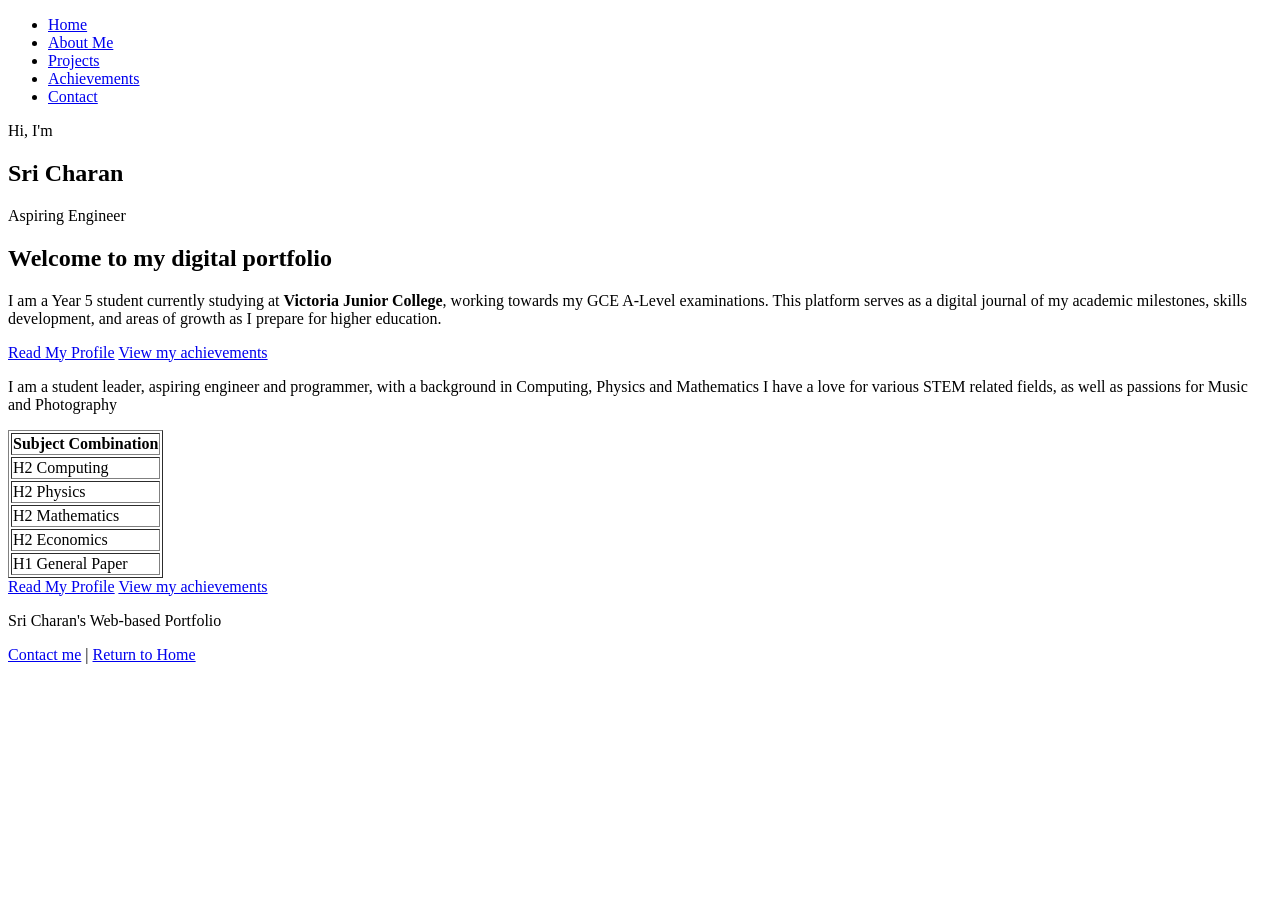
==== index.html @ 10548d21 "Add files via upload" ====
<!DOCTYPE html>
<html lang="en">
<head>
					<meta charset="UTF-8">
					<meta name="viewport" content="width=device-width, initial-scale=1.0">
					<meta name="description" content="Sri Charan's Web-based Portfolio">					
					<title>Sri Portfolio - Home</title>
					<link rel="stylesheet" href="styles/style.css">
</head>

<body>
					<header>
										<nav>
										    <ul>
										        <li><a href="index.html" class="active">Home</a></li>
										        <li><a href="about.html">About Me</a></li>
										        <li><a href="projects.html">Projects</a></li>
										        <li><a href="resume.html">Achievements</a></li>
										        <li><a href="contact.html">Contact</a></li>
										    </ul>
										</nav>
					</header>
					
					<main>
										
   <section id="hero">
       <p class="hero-intro">Hi, I'm</p>
       <h1 class="hero-name">Sri Charan</h1>
       <p class="hero-subtitle">Aspiring Engineer</p>
   </section>
										
										<section id = "home">
															<h1>Welcome to my digital portfolio</h1>
															<p>
            I am a Year 5 student currently studying at <strong>Victoria Junior College</strong>, 
            working towards my GCE A-Level examinations. This platform serves as a digital journal of my 
            academic milestones, skills development, and areas of growth as I prepare for higher education.
        </p>
        <div class="cta-buttons">
            <a href="about.html" class="btn-primary">Read My Profile</a>
            <a href="resume.html" class="btn-secondary">View my achievements</a>
        </div>
										</section>
										
										<section class="home-intro-box">
															
					<p>
										I am a student leader, aspiring engineer and programmer, with a background in Computing, Physics and Mathematics
										I have a love for various STEM related fields, as well as passions for Music and Photography
					</p>
															
										<table border="1">
																				<thead>
																														<tr>
																																								<th>Subject Combination</th>
																														</tr>
																				</thead>
																				<tbody>
																									<tr><td>H2 Computing</td></tr>
																									<tr><td>H2 Physics</td></tr>
																									<tr><td>H2 Mathematics</td></tr>
																									<tr><td>H2 Economics</td></tr>
																									<tr><td>H1 General Paper</td></tr>
																				</tbody>
										</table>
										</section>
										
																				
					

										<div class="cta-buttons">
															<a href="about.html" class="btn-primary">Read My Profile</a>
  								<a href="resume.html" class="btn-secondary">View my achievements</a>
										</div>

										
					</main>
					
					<footer>
  			<p>Sri Charan's Web-based Portfolio</p>
  			<p><a href="contact.html">Contact me</a> <label>|</label> </label><a href="index.html">Return to Home</a></p>
					</footer>
					
					
</body>

</html>
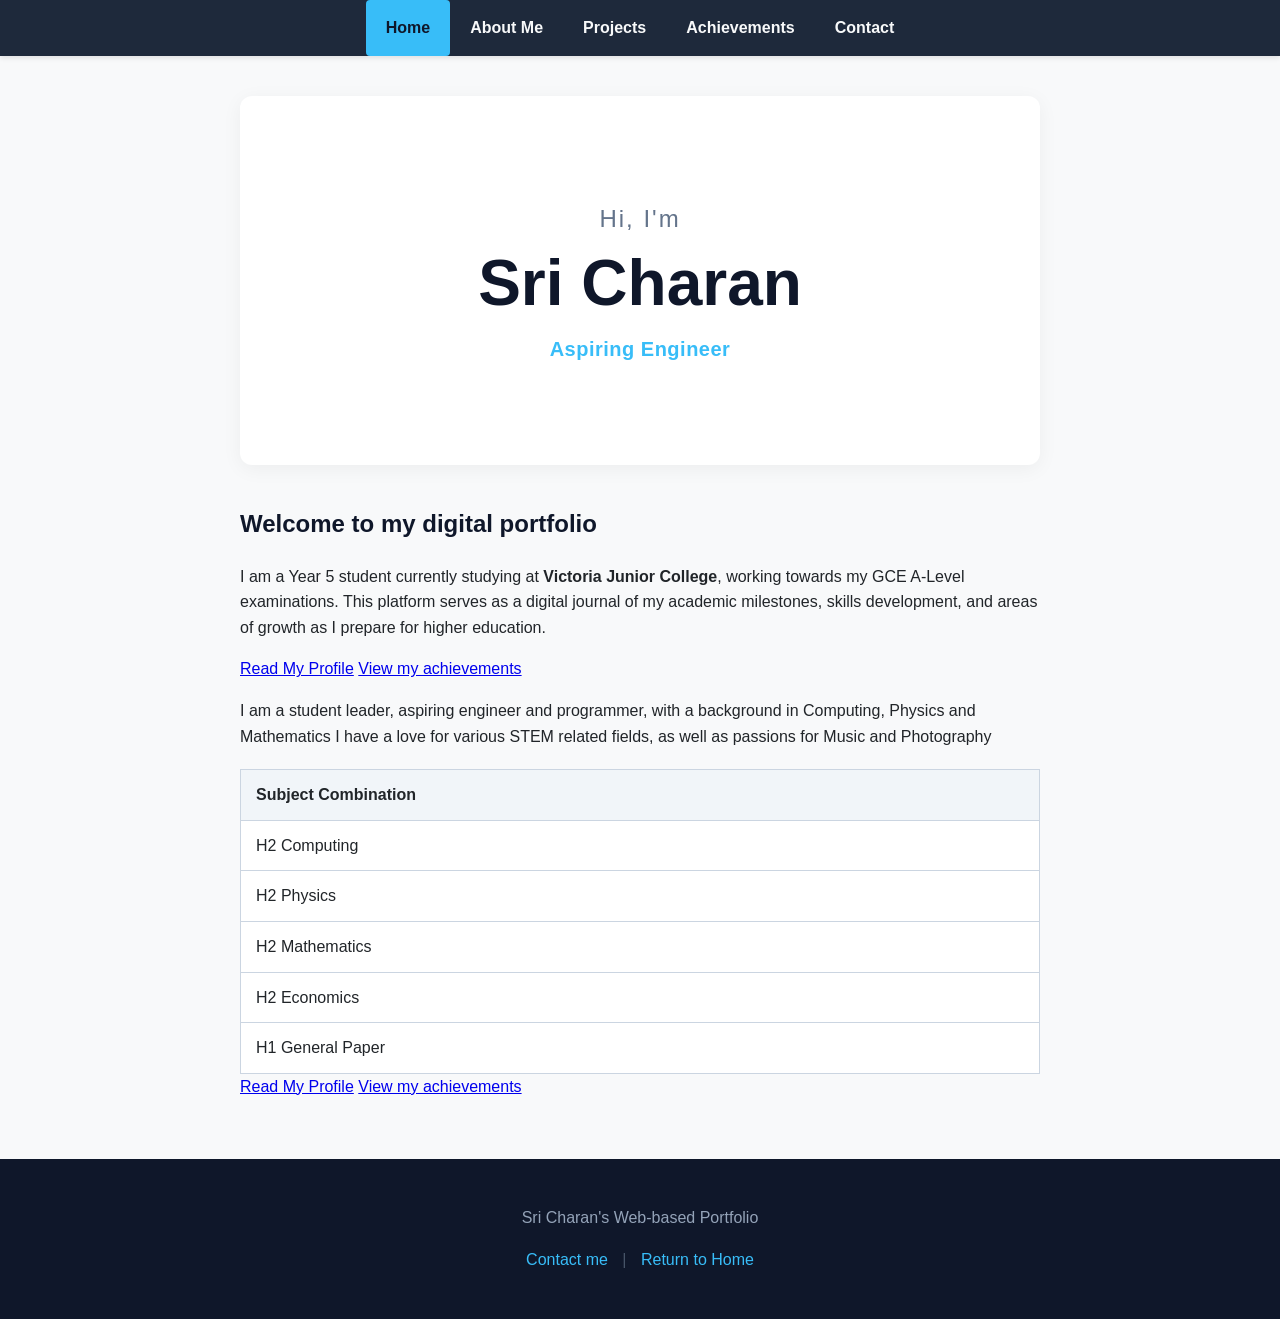
==== commit b16b1cd5: "Update index.html corrected css href" ====
--- a/index.html
+++ b/index.html
@@ -5,7 +5,7 @@
 					<meta name="viewport" content="width=device-width, initial-scale=1.0">
 					<meta name="description" content="Sri Charan's Web-based Portfolio">					
 					<title>Sri Portfolio - Home</title>
-					<link rel="stylesheet" href="styles/style.css">
+					<link rel="stylesheet" href="style.css">
 </head>
 
 <body>
--- a/style.css
+++ b/style.css
@@ -0,0 +1,162 @@
+/* --- GLOBAL STYLES --- */
+body {
+    font-family: -apple-system, BlinkMacSystemFont, "Segoe UI", Roboto, Helvetica, Arial, sans-serif;
+    line-height: 1.6;
+    background-color: #f8f9fa; /* Soft off-white */
+    color: #212529;            /* Clear charcoal text */
+    margin: 0;
+    padding: 0;
+}
+
+/* Page constraints and safety spacing from screen edges */
+main {
+    max-width: 800px; 
+    margin: 40px auto; 
+    padding: 0 20px; /* Crucial left and right spacing */
+}
+
+html {
+    scroll-behavior: smooth;
+}
+
+/* --- NAVIGATION BAR --- */
+header {
+    background-color: #1e293b; /* Deep slate blue */
+    position: sticky;
+    top: 0;
+    z-index: 100;
+    box-shadow: 0 2px 5px rgba(0,0,0,0.1);
+}
+
+nav ul {
+    list-style-type: none;
+    margin: 0;
+    padding: 0;
+    display: flex; 
+    justify-content: center; 
+}
+
+nav li a {
+    display: block;
+    color: #f8f9fa;
+    text-decoration: none; 
+    padding: 15px 20px;
+    font-weight: 600;
+    transition: background-color 0.3s, color 0.3s; 
+}
+
+/* Menu items interaction on mouse hover */
+nav li a:hover {
+    background-color: #334155; 
+    color: #38bdf8; 
+}
+
+/* ACTIVE PAGE HIGHLIGHT */
+nav li a.active {
+    background-color: #38bdf8; /* Tech blue background */
+    color: #0f172a;            /* High contrast dark text */
+    border-radius: 4px;        
+}
+
+/* --- GRAND HERO SECTION --- */
+#hero {
+    text-align: center;         
+    padding: 80px 20px;         /* Expansive vertical padding */
+    background: #ffffff;        
+    border-radius: 12px;        
+    box-shadow: 0 4px 20px rgba(0, 0, 0, 0.05); 
+    margin: 40px auto;
+    /* Smooth interactive transitions */
+    transition: transform 0.4s cubic-bezier(0.16, 1, 0.3, 1), box-shadow 0.4s ease;
+}
+
+/* Mouse interactions for the entire Hero Card */
+#hero:hover {
+    transform: translateY(-6px); /* Elevates the card slightly */
+    box-shadow: 0 12px 30px rgba(56, 189, 248, 0.15); /* Soft teal engineering glow */
+}
+
+.hero-intro {
+    font-size: 1.5rem;          
+    color: #64748b;
+    letter-spacing: 2px;        
+    margin-bottom: 0;           
+}
+
+.hero-name {
+    font-size: 4rem;            
+    font-weight: 800;           
+    color: #0f172a;             
+    margin: 10px 0;             
+    line-height: 1.1;
+    display: block; /* Fixed from inline-block to prevent box glitched tracking */
+    transition: color 0.3s ease, transform 0.3s ease;
+    cursor: default;
+}
+
+/* Update this selector so it explicitly responds when the main #hero box is hovered */
+#hero:hover .hero-name {
+    color: #38bdf8; 
+    transform: scale(1.03); 
+}
+
+
+/* Mouse interaction specifically for the name text */
+.hero-name:hover {
+    color: #38bdf8; 
+    transform: scale(1.03); 
+}
+
+.hero-subtitle {
+    font-size: 1.25rem;
+    color: #38bdf8;             
+    font-weight: 600;
+    margin-top: 15px;
+    letter-spacing: 0.5px;
+}
+
+/* --- TEXT ELEMENTS & TABLES (Used across pages) --- */
+h1, h2, h3 {
+    color: #0f172a;
+}
+
+table {
+    margin-top: 20px;
+    width: 100%;
+    border-collapse: collapse;
+    background: #ffffff;
+}
+
+th, td {
+    padding: 12px 15px;
+    text-align: left;
+    border: 1px solid #cbd5e1;
+}
+
+th {
+    background-color: #f1f5f9;
+    font-weight: bold;
+}
+
+/* --- FOOTER --- */
+footer {
+    text-align: center;
+    padding: 30px 0;
+    background-color: #0f172a;
+    color: #94a3b8;
+    margin-top: 60px;
+}
+
+footer a {
+    color: #38bdf8;
+    text-decoration: none;
+}
+
+footer a:hover {
+    text-decoration: underline;
+}
+
+footer label {
+    color: #475569;
+    margin: 0 10px;
+}
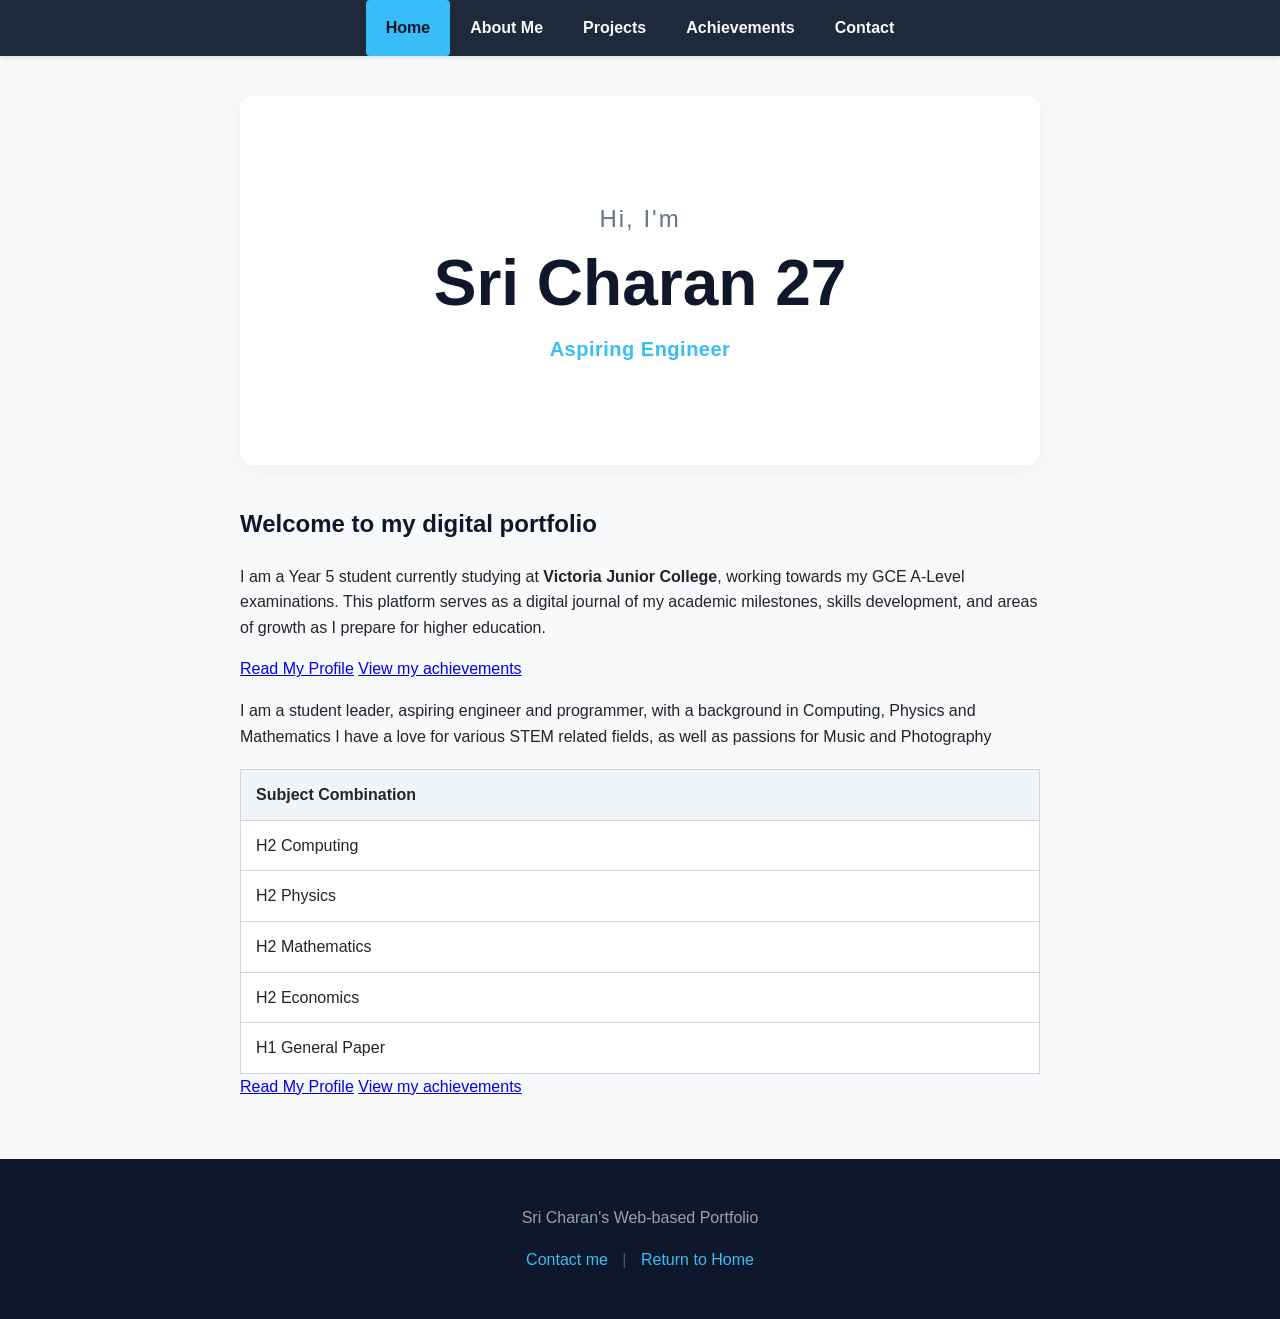
==== commit a0dd8a9a: "Update index.html testing" ====
--- a/index.html
+++ b/index.html
@@ -25,7 +25,7 @@
 										
    <section id="hero">
        <p class="hero-intro">Hi, I'm</p>
-       <h1 class="hero-name">Sri Charan</h1>
+       <h1 class="hero-name">Sri Charan 27</h1>
        <p class="hero-subtitle">Aspiring Engineer</p>
    </section>
 										
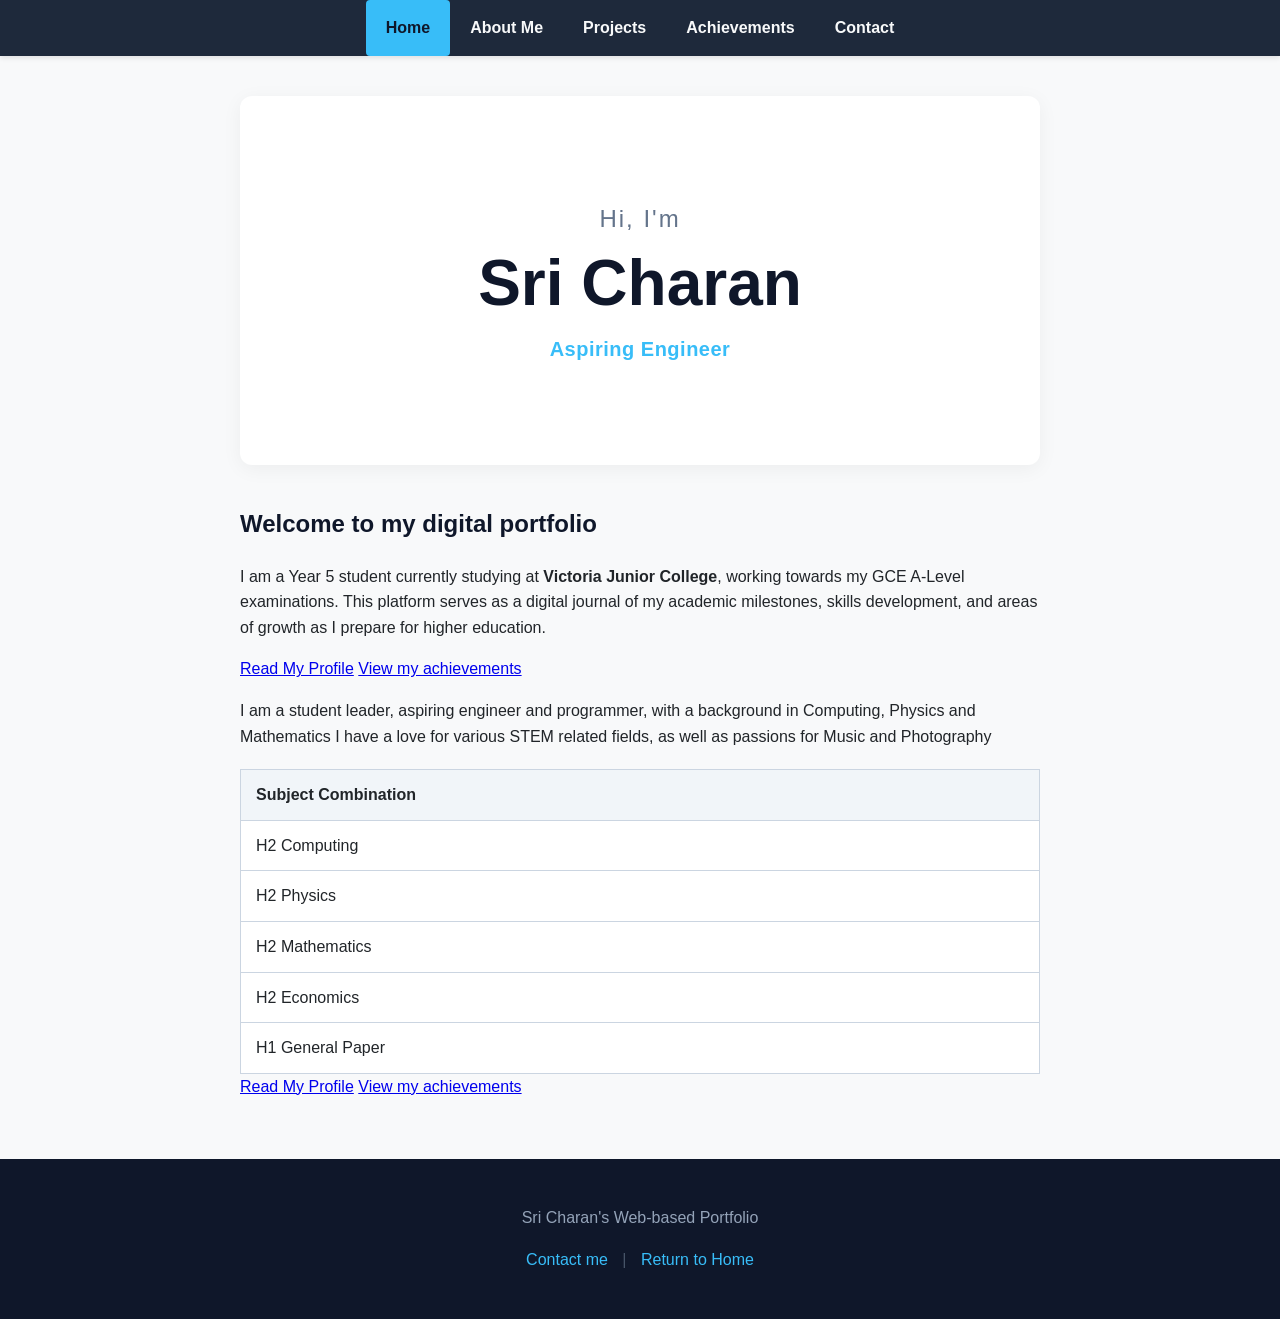
==== commit c3ef5b54: "Update index.html" ====
--- a/index.html
+++ b/index.html
@@ -25,7 +25,7 @@
 										
    <section id="hero">
        <p class="hero-intro">Hi, I'm</p>
-       <h1 class="hero-name">Sri Charan 27</h1>
+       <h1 class="hero-name">Sri Charan</h1>
        <p class="hero-subtitle">Aspiring Engineer</p>
    </section>
 										
